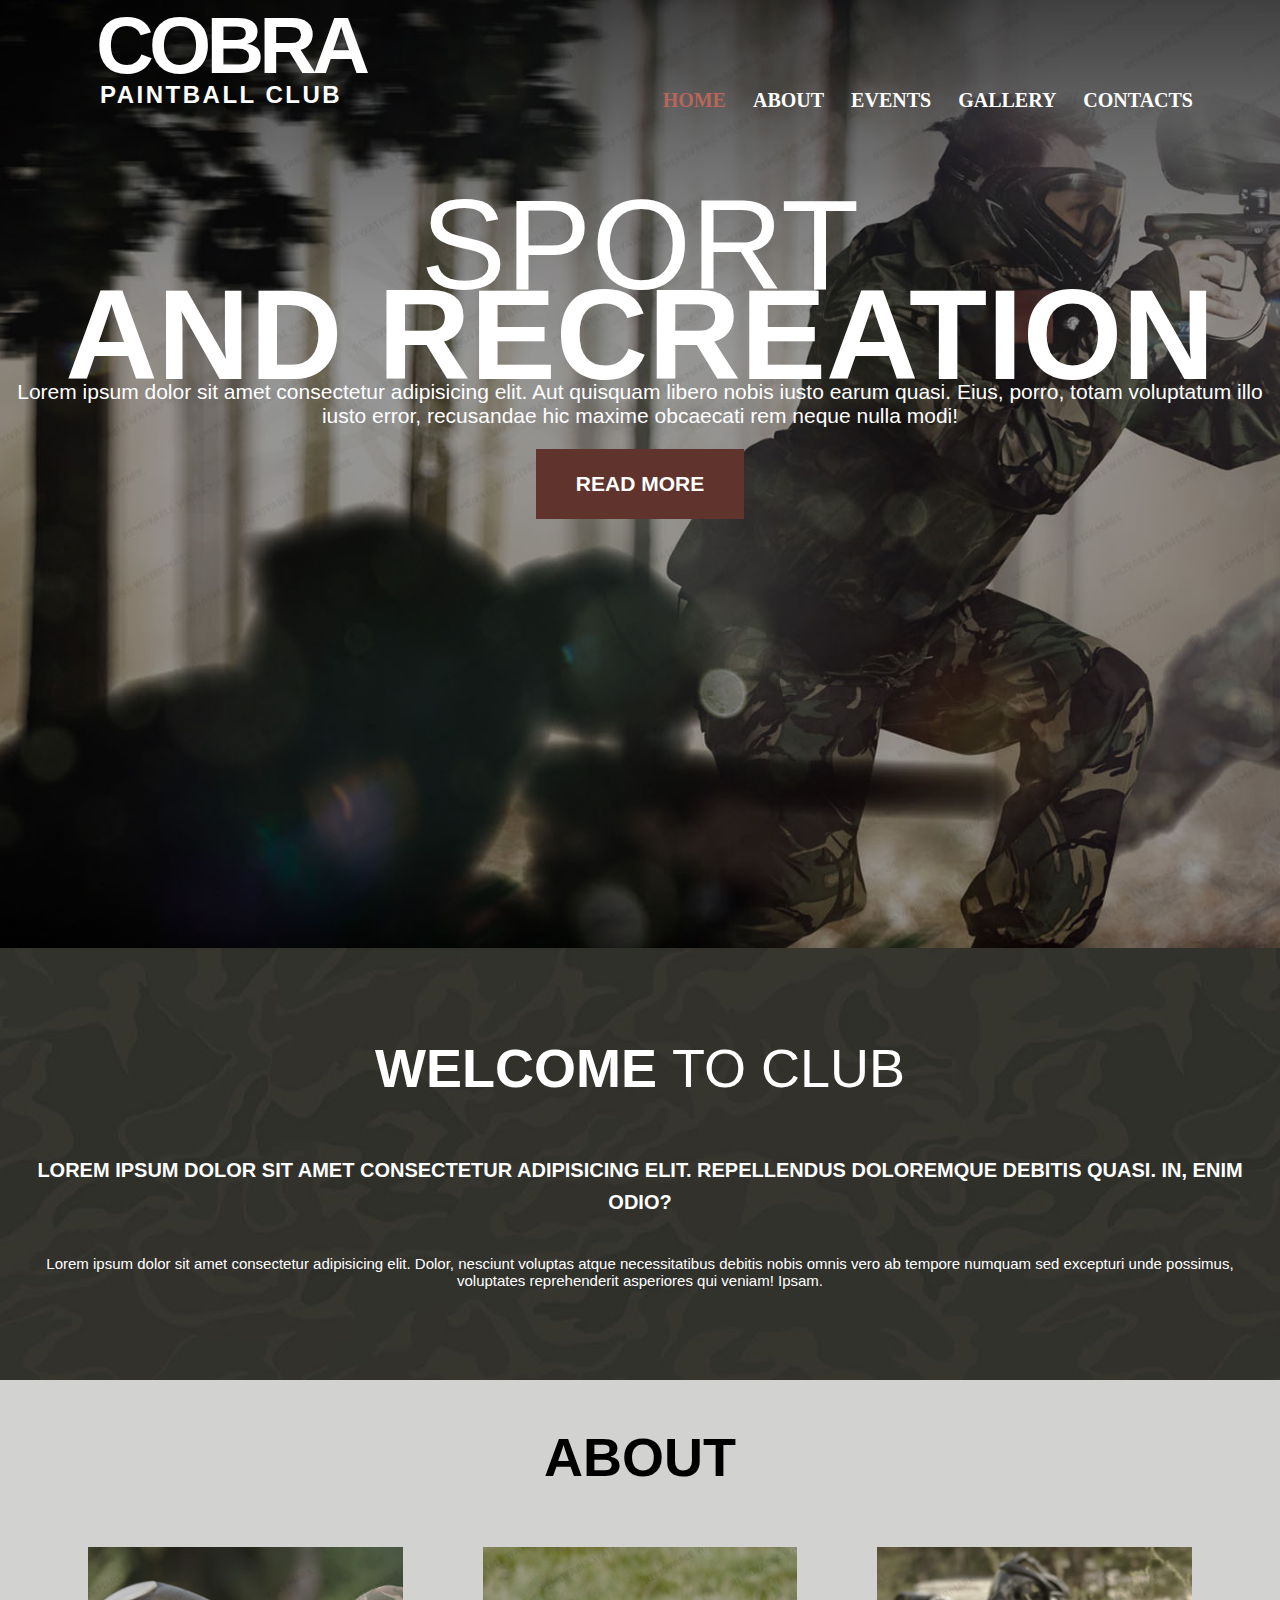
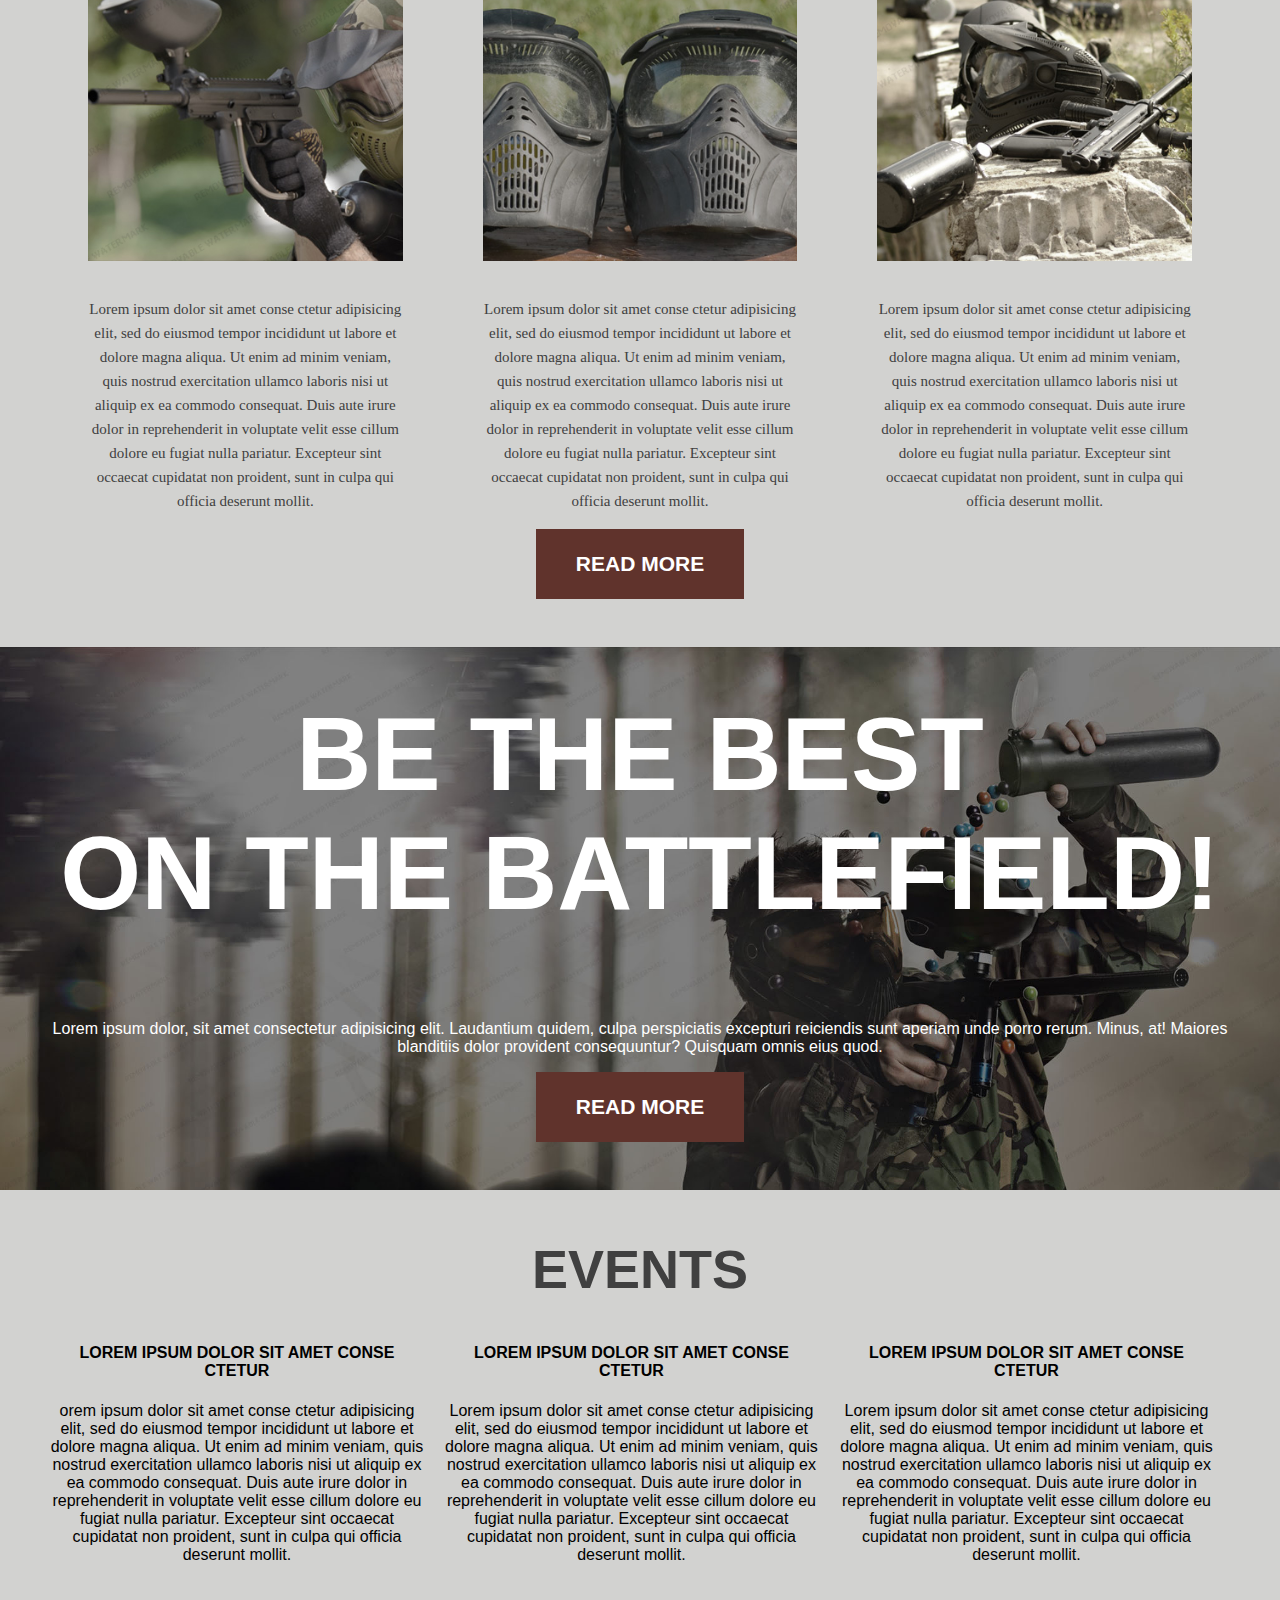
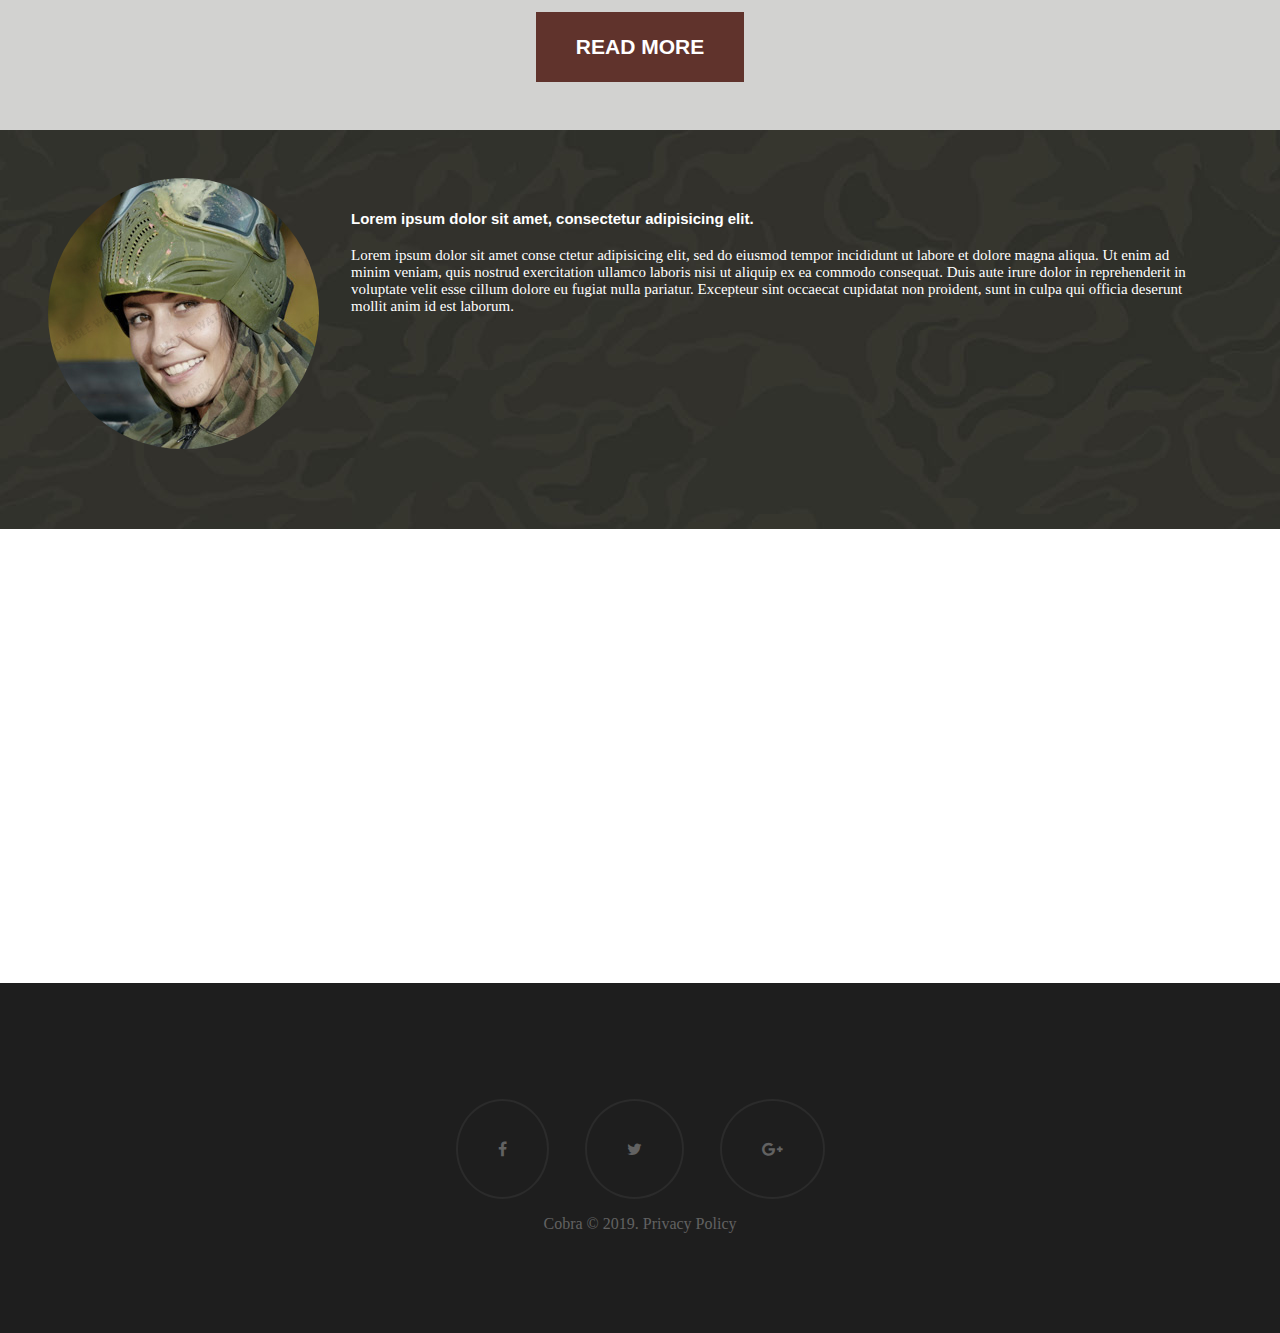
==== index.html @ 97e64a6a "hamburger menu]" ====
<!DOCTYPE html>
<html lang="en">

<head>
    <meta charset="UTF-8">
    <meta name="viewport" content="width=device-width, initial-scale=1.0">
    <meta http-equiv="X-UA-Compatible" content="ie=edge">
    <link rel="stylesheet" href="main.css">
    <link rel="stylesheet" href="https://cdnjs.cloudflare.com/ajax/libs/font-awesome/4.7.0/css/font-awesome.min.css">
    <title>Paintball</title>
</head>

<body onresize="resized()">
    <!-- Navbar -->
    <div class="home-header" id="header"> 
        <div class="logo">
            <h1><a href="index.html">Cobra <br> <span class="logo-text">Paintball club</span></a></h1>
        </div>
        <div class="nav">
                <a href="javascript:void(0);" class="icon" onclick="myFunction()">
                        <i class="fa fa-bars"></i>
                    </a>
            <nav id="nav" class="notshowed">
                <ul>
                    <li><a href="#" class="active">home</a></li>
                    <li><a href="about.html">about</a></li>
                    <li><a href="events.html">events</a></li>
                    <li><a href="gallery.html">gallery</a></li>
                    <li><a href="contacts.html">contacts</a></li>
                    <li>
                            
                    </li>
                </ul>
                
            </nav>
            
        </div>

        <!-- Slider -->
        <section class="slider">
            <h2>Sport <br><span>and recreation</span> </h2>
            <p>Lorem ipsum dolor sit amet consectetur adipisicing elit. Aut quisquam libero nobis iusto earum
                quasi. Eius, porro, totam voluptatum illo iusto error, recusandae hic maxime obcaecati rem
                neque
                nulla modi!</p>
            <button><a href="#">Read More</a></button>
        </section>
    </div>



    <!-- Welcome section -->
    <section class="welcome-section">
        <h2>Welcome <span>to Club</span> </h2>
        <h3>Lorem ipsum dolor sit amet consectetur adipisicing elit. Repellendus doloremque debitis quasi. In, enim
            odio?</h3>
        <p>Lorem ipsum dolor sit amet consectetur adipisicing elit. Dolor, nesciunt voluptas atque necessitatibus
            debitis nobis omnis vero ab tempore numquam sed excepturi unde possimus, voluptates reprehenderit
            asperiores qui veniam! Ipsam.</p>
    </section>

    <!-- About section -->
    <section class="about-section">
        <h2>About</h2>
        <div class="about-container">
            <figure class="first-fig">
                <img src="./images/page1_img1.jpg" alt="">
                <figcaption>Lorem ipsum dolor sit amet conse ctetur adipisicing elit, sed do eiusmod tempor incididunt
                    ut labore et dolore magna aliqua. Ut enim ad minim veniam, quis nostrud exercitation ullamco
                    laboris nisi ut aliquip ex ea commodo consequat. Duis aute irure dolor in reprehenderit in
                    voluptate velit esse cillum dolore eu fugiat nulla pariatur. Excepteur sint occaecat cupidatat non
                    proident, sunt in culpa qui officia deserunt mollit.</figcaption>
            </figure>
            <figure class="second-fig">
                <img src="./images/page1_img2.jpg" alt="">
                <figcaption>Lorem ipsum dolor sit amet conse ctetur adipisicing elit, sed do eiusmod tempor incididunt
                    ut labore et dolore magna aliqua. Ut enim ad minim veniam, quis nostrud exercitation ullamco
                    laboris nisi ut aliquip ex ea commodo consequat. Duis aute irure dolor in reprehenderit in
                    voluptate velit esse cillum dolore eu fugiat nulla pariatur. Excepteur sint occaecat cupidatat non
                    proident, sunt in culpa qui officia deserunt mollit.</figcaption>
            </figure>
            <figure class="third-fig">
                <img src="./images/page1_img3.jpg" alt="">
                <figcaption>Lorem ipsum dolor sit amet conse ctetur adipisicing elit, sed do eiusmod tempor incididunt
                    ut labore et dolore magna aliqua. Ut enim ad minim veniam, quis nostrud exercitation ullamco
                    laboris nisi ut aliquip ex ea commodo consequat. Duis aute irure dolor in reprehenderit in
                    voluptate velit esse cillum dolore eu fugiat nulla pariatur. Excepteur sint occaecat cupidatat non
                    proident, sunt in culpa qui officia deserunt mollit.</figcaption>
            </figure>
        </div>
        <button><a href="#">Read More</a></button>
    </section>

    <!-- Be The Best Section -->
    <section class="be-the-best-section">
        <h2>Be the best<br>on the battlefield!</h2>
        <p>Lorem ipsum dolor, sit amet consectetur adipisicing elit. Laudantium quidem, culpa perspiciatis excepturi
            reiciendis sunt aperiam unde porro rerum. Minus, at! Maiores blanditiis dolor provident consequuntur?
            Quisquam omnis eius quod.</p>
        <button><a href="#">Read More</a></button>
    </section>

    <!-- Events Section -->
    <section class="events-section">
        <h2>events</h2>
        <div class="events-div">
            <article>
                <h4>LOREM IPSUM DOLOR SIT AMET CONSE CTETUR</h4>
                <p>orem ipsum dolor sit amet conse ctetur adipisicing elit, sed do eiusmod tempor incididunt ut labore
                    et dolore magna aliqua. Ut enim ad minim veniam, quis nostrud exercitation ullamco laboris nisi ut
                    aliquip ex ea commodo consequat. Duis aute irure dolor in reprehenderit in voluptate velit esse
                    cillum dolore eu fugiat nulla pariatur. Excepteur sint occaecat cupidatat non proident, sunt in
                    culpa qui officia deserunt mollit.</p>
            </article>
            <article>
                <h4>LOREM IPSUM DOLOR SIT AMET CONSE CTETUR</h4>
                <p>Lorem ipsum dolor sit amet conse ctetur adipisicing elit, sed do eiusmod tempor incididunt ut labore
                    et dolore magna aliqua. Ut enim ad minim veniam, quis nostrud exercitation ullamco laboris nisi ut
                    aliquip ex ea commodo consequat. Duis aute irure dolor in reprehenderit in voluptate velit esse
                    cillum dolore eu fugiat nulla pariatur. Excepteur sint occaecat cupidatat non proident, sunt in
                    culpa qui officia deserunt mollit.</p>
            </article>
            <article>
                <h4>LOREM IPSUM DOLOR SIT AMET CONSE CTETUR</h4>
                <p>Lorem ipsum dolor sit amet conse ctetur adipisicing elit, sed do eiusmod tempor incididunt ut labore
                    et dolore magna aliqua. Ut enim ad minim veniam, quis nostrud exercitation ullamco laboris nisi ut
                    aliquip ex ea commodo consequat. Duis aute irure dolor in reprehenderit in voluptate velit esse
                    cillum dolore eu fugiat nulla pariatur. Excepteur sint occaecat cupidatat non proident, sunt in
                    culpa qui officia deserunt mollit.</p>
            </article>
        </div>
        <button><a href="#">Read More</a></button>
    </section>

    <!-- Quote Sectuon -->
    <section class="quote-section">
        <figure>
            <img src="./images/page1_img5.jpg" width="50%">
            <div>
                <h4>Lorem ipsum dolor sit amet, consectetur adipisicing elit.</h4>
                <figcaption>Lorem ipsum dolor sit amet conse ctetur adipisicing elit, sed do eiusmod tempor incididunt
                    ut labore et dolore magna aliqua. Ut enim ad minim veniam, quis nostrud exercitation ullamco
                    laboris nisi ut aliquip ex ea commodo consequat. Duis aute irure dolor in reprehenderit in
                    voluptate velit esse cillum dolore eu fugiat nulla pariatur. Excepteur sint occaecat cupidatat non
                    proident, sunt in culpa qui officia deserunt mollit anim id est laborum.</figcaption>
            </div>
        </figure>
    </section>

    <!-- Map -->
    <map name="map">
        <iframe src="https://www.google.com/maps/embed?pb=!1m18!1m12!1m3!1d5872.689749251043!2d23.085672925051277!3d42.61164131668302!2m3!1f0!2f0!3f0!3m2!1i1024!2i768!4f13.1!3m3!1m2!1s0x40aa9e02144b614b%3A0x16018f1f93bf579a!2z0LHRg9C7LiDigJ7QrtGA0LjQuSDQk9Cw0LPQsNGA0LjQveKAnCAxLCAyMzA0INCY0LfRgtC-0LosINCf0LXRgNC90LjQug!5e0!3m2!1sbg!2sbg!4v1548667763422"
            width="100%" height="450" frameborder="0" style="border:0" allowfullscreen></iframe>
    </map>

    <!-- Footer -->
    <footer>
        <div class="socials_wrapper">
            <a class="fa fa-facebook" href="#"></a>
            <a class="fa fa-twitter" href="#"></a>
            <a class="fa fa-google-plus" href="#"></a>
        </div>
        Cobra © 2019. Privacy Policy
    </footer>

    
        <script src="./js/hamburgerMenu.js">
            
        </script>
</body>

</html>
---- main.css ----
body{
    margin: 0;
    padding: 0;
}
h1,h2,h3,h4,h5,h6, p{
    font-family: 'Lato', sans-serif;
    margin-top: 0;
}

.active{
  color: #b76659
}

h3{
  margin-top: 0;
}

div img {
    object-fit: cover;
    width: 100%;
}
  .home-header{
    background-image: url(./images/slide.jpg);
    display: grid;
    grid-template-columns: 1fr 1fr 1fr;
    grid-template-rows: 200px auto;
      width: 100%;
      min-height: 100vh;
      background-size: cover;
      padding-bottom: 3rem;
  }

  .slider{
    grid-column-start: 1;
    grid-column-end: 4;
    align-self: start ;
    text-align: center;
    color: white;
  }

  .slider h2{
    margin: 0;
    padding: 0;
    font-size:8rem;
    text-transform: uppercase;
    font-weight: 300;
    line-height: 90px;
  }
  .slider h2 span{
    font-weight: 900;
  }

  .slider p{
    font-size:21px;
    font-weight:100;
  }

  .nav{
    grid-column-start: 2;
    grid-column-end: 4;
    justify-self: end;
    padding-right: 4rem;
    align-self: center;
  }

  .logo h1{
    padding-left: 6rem;
    letter-spacing: -0.06em;
    font-size:5rem;   
  }

  h1 a{
    text-transform: uppercase;
    color: white;
    text-decoration: none;     
  }
  .logo-text{
      padding-left: 4px;
    vertical-align: top;
    letter-spacing: 0;
    font-size: 24px;
    letter-spacing: 2.5px;
    line-height: 5px;
}
  nav ul li{
      display: inline;
      margin-left: 23px;
  }
  nav ul li a {
      text-decoration: none;
      color: white;
      font-size: 20px;
      text-transform: uppercase;
      font-weight: 700;
  }

button {
    display: inline-block;
    padding: 0 40px;
    font-size: 21px;
    line-height: 70px;
    color: #ffffff;
    font-weight: 700;
    text-transform: uppercase;
    background-color: #60332c;
    transition: background-color 0.4s ease;
    border: none;
}
button a{
  text-decoration: none;
  color: white;
}
button:hover{
background-color: #36362E;
}

.welcome-section{
  background-image: url(./images/item_bg.jpg);
  color: white;
  padding-left: 1rem;
  padding-right: 1rem;
}

.welcome-section h2{
  margin-top: 0;
  padding-top: 91px;
  padding-bottom: 12px;
  font-size: 54px;
  line-height: 58px;
  font-weight: 900;
  text-transform: uppercase;
  text-align: center;
}

.welcome-section h3{
  padding-bottom: 17px;
  font-size: 20px;
  line-height: 32px;
  font-weight: 700;
  text-transform: uppercase;
  text-align: center;
}

.welcome-section span{
  font-weight: 100;
}

.welcome-section p{
  font-size: 15px;
  text-align: center;
  padding-bottom: 91px;
  margin-bottom: 0;
}


/* About Section */
.about-section{
  background: #D2D2D0;
  text-align: center;
  padding: 3rem;
}

.about-container figcaption{
  font-size:15px;
  line-height: 24px;
  color:  #404040;
}

.about-section h2{
    font-size: 54px;
    line-height: 58px;
    font-weight: 900;
    text-transform: uppercase;
    text-align: center;
}

.about-container{
  display: flex;  
}

/* Be the best section */
.be-the-best-section{
  background-image: url(./images/page1_img4.jpg);
  background-size: cover;
  color: white;
  padding:3rem;
  text-align: center;
}
.be-the-best-section h2{
  margin-top:0;
  font-size:104px;
  text-transform: uppercase;  
}

/* Events section */
.events-section{
  background: #D2D2D0;
  text-align: center;
  padding: 3rem;
}
.events-section h2{
  font-size: 54px;
  text-transform: uppercase;
  color:#404040;
  font-weight:900;
}
.events-div{
  display: flex;
}
.events-div article{
  padding-right: 1rem;
  padding-bottom: 2rem;
}
.events-div h3{
  color: #60332c;
  text-transform: uppercase;
  font-size:20px;
}

/* Quote Section */
.quote-section{
  background-image: url(./images/item_bg.jpg);
  padding: 3rem;
  color: white;
  font-size: 15px;
}
.quote-section figure{
  display: flex;
  margin: 0;
}
.quote-section figure img{
  border-radius: 50%;
}
.quote-section h3{
  padding-bottom: 17px;
    font-size: 20px;
    line-height: 32px;
    font-weight: 700;
    text-transform: uppercase;
}
.quote-section div{
  padding: 2rem;
}

/* Footer */
footer{
  text-align: center;
  padding: 100px;
  background: #1E1E1E;
  color: #626262;
}
.fa {
  padding: 40px;
  margin: 1rem;
  text-align: center;
  text-decoration: none;
  border: 2px solid #2b2b2b;
  border-radius: 50%;
  color: #626262;
  transition: border-color;
  font-size: 100px;
}

/* About Page */

h2{
  font-size: 54px;
  font-weight: 900;
  text-transform: uppercase;  
}
h2 span{
  font-weight: 100;
}
a{
  color: #60332c;
  text-decoration: none;
}

header{
  background-image: url(./images/slide.jpg);
  display: grid;
  grid-template-columns: 1fr 1fr 1fr;
  grid-template-rows: 200px auto;
    width: 100%;
    height: 180px;
    background-size: cover;
}

.who-we-are{
  background-image: url(./images/item_bg.jpg);
  color: white;
  padding: 3rem;
  text-align: center;
}

.two-cols{
  display: flex;
  text-align: justify;
}
.two-cols article{
  flex: 1;
  padding: 1rem;
  
}

.what-we-do{
  background-color: #d2d2d0;
  color: #404040;
  padding: 3rem;
}

.what-we-do h2{
  text-align: center;
}

.what-we-do-grid{
  display: grid;
  grid-template-columns: 1fr 1fr 1fr;
}

.what-we-do-grid article{
  padding: 1rem;
}

.our-players{
  background-image: url(./images/item_bg.jpg);
  color: white;
  text-align: center;
  padding: 3rem;
}

.our-players h2, .our-players a{
  color: white; 
}

figure img{
  margin-bottom: 2rem;
}

.players-grid{
  display: grid;
  grid-template-columns: 1fr 1fr 1fr;
}

.stats{
  background-color: #d2d2d0;
  color: #626262;
  text-align: center;
  padding: 3rem;
}

.stats-grid{
  display: grid;
  grid-template-columns: 1fr 1fr 1fr;
  text-align: justify;
}

.stats-grid article{
  padding: 2rem;
  padding-right: 4rem;
}

/* Events */
.last-news{
  background-image: url(./images/page3_img3.jpg);
  text-align: center;
  padding: 3rem;
  color: white;
}
.last-news-grid{
  display: grid;
  grid-template-columns: 1fr 1fr;
}

.news-and-events{
  background-color: #d2d2d0;
  text-align: center;
  padding: 3rem;
}
.news-and-events h2{
  color: #626262;
}

.news-grid{
  display: grid;
  grid-template-columns: 1fr 1fr 1fr;
  text-align: justify;
}
.news-grid article, .news-grid div{
  padding-right: 2rem;
}
.latest-videos {
  text-align: center;
  color: white;
  background-image: url(./images/page3_img4.jpg);
  padding: 3rem;
}

.latest-videos div{
  display: flex;
}
.latest-videos div iframe{
  padding-right: 2rem;
}

.info{
  background-color: #d2d2d0;
  color: #626262;
  padding: 3rem;
  text-align: center;
}

.info-flex{
  display: flex;
  text-align: justify;
}
.info-flex img{
  padding: 1rem;
}
.info-flex div{
  padding: 1rem;
}

.latest-videos div{
  display: flex;
}

/* Galery */
.gallery{
  background-image: url(./images/item_bg.jpg);
  padding: 3rem;
  display: grid;
  grid-template-columns: 1fr 1fr 1fr;
  grid-row-gap: 50px;
}

/* Contacts */
.contacts{
  background-color: #d2d2d0;
  color: #626262;
  display: grid;
  grid-template-columns: 1fr 2fr;
  grid-column-gap: 50px;
  padding: 3rem;
  text-align: center;
}
form input{
  font-family: 'Lato', sans-serif;
  width: 60%;
  display: block;
  font-size: 15px;
  line-height: 18px;  
  padding: 9px 14px;
  border: 1px solid #e9ebe5;
  height: 41px;
  box-sizing: border-box;
  font-weight: 300;
  background: #dddddc;
}
form textarea{
  display: block;
  font-family: 'Lato', sans-serif;
    font-size: 15px;
    line-height: 18px;
    padding: 11px 16px;
    border: 1px solid #e9ebe5;
    width: 90%;
    resize: none;
    outline: none;
    height: 119px;
    font-weight: 300;
    background: #dddddc;
    margin: 0;
}

.contacts div{
  text-align: initial;
}
.contacts h2{
  text-align: center;
}

.contacts a{
  font-size: 24px;
}

@media only screen and (max-width: 1100px) {
  .gallery{
    grid-template-columns: 1fr 1fr;
  }
  .slider h2, .be-the-best-section h2{
    font-size:6rem;
  }
  .logo h1{
    padding-left: 0;
    letter-spacing: -0.06em;
    font-size:4rem;   
  }
  .stats-grid {
    grid-template-columns: 1fr; 
  }

}

@media only screen and (max-width: 860px) {
  .two-cols  {
    flex-direction: column; 
  }
  .events-div  {
    flex-direction: column; 
  }
  .info-flex {
    flex-direction: column; 
  }
  .events-div{
    flex-direction: column; 
  }
  .about-container{
    flex-direction: column; 
  }
  .slider h2, .be-the-best-section h2{
    font-size:5rem;
  }

  .latest-videos div{
    flex-direction: column; 
  }

  .latest-videos div iframe{
    padding-bottom: 2rem;
  }

  .what-we-do-grid , .players-grid  , .last-news-grid , .news-grid , .contacts{
    grid-template-columns: 1fr; 
  }

  .quote-section figure{
    flex-direction: column; 
  }
  nav ul li{
    display: block;
  }
  .nav{
    grid-column-start: 2;
    grid-column-end: 3;
    padding-right: 2rem;
  }
  .logo{
    grid-column-start: 1;
    grid-column-end: 3;
  }

  header{
    height: 400px;
  }

  .home-header{
    grid-template-rows: 250px auto;
  }
}

@media only screen and (max-width: 700px) {
  .gallery{
    grid-template-columns: 1fr; 
  }
  .gallery img{
    width: 100%;
  }
  .slider h2 , .be-the-best-section h2 , .info h2 {
    font-size:3rem;
  }
}

@media only screen and (max-width: 460px) {
  .slider h2, .be-the-best-section h2 , .info h2{
    font-size:2rem; 
  }
}
@media only screen and (max-width: 360px) {
  .slider h2, .be-the-best-section h2 {
    font-size:1rem;
  }
}


/* HAMBURGER MENU */

.icon {
  display: none;
}

@media only screen and (max-width: 860px) {
  .icon {
    display: block;
    float: right;
  }

  .nav{
    grid-column-start: 3;
    grid-column-end: 4;
  }

  nav{
    display: none;
  }
}
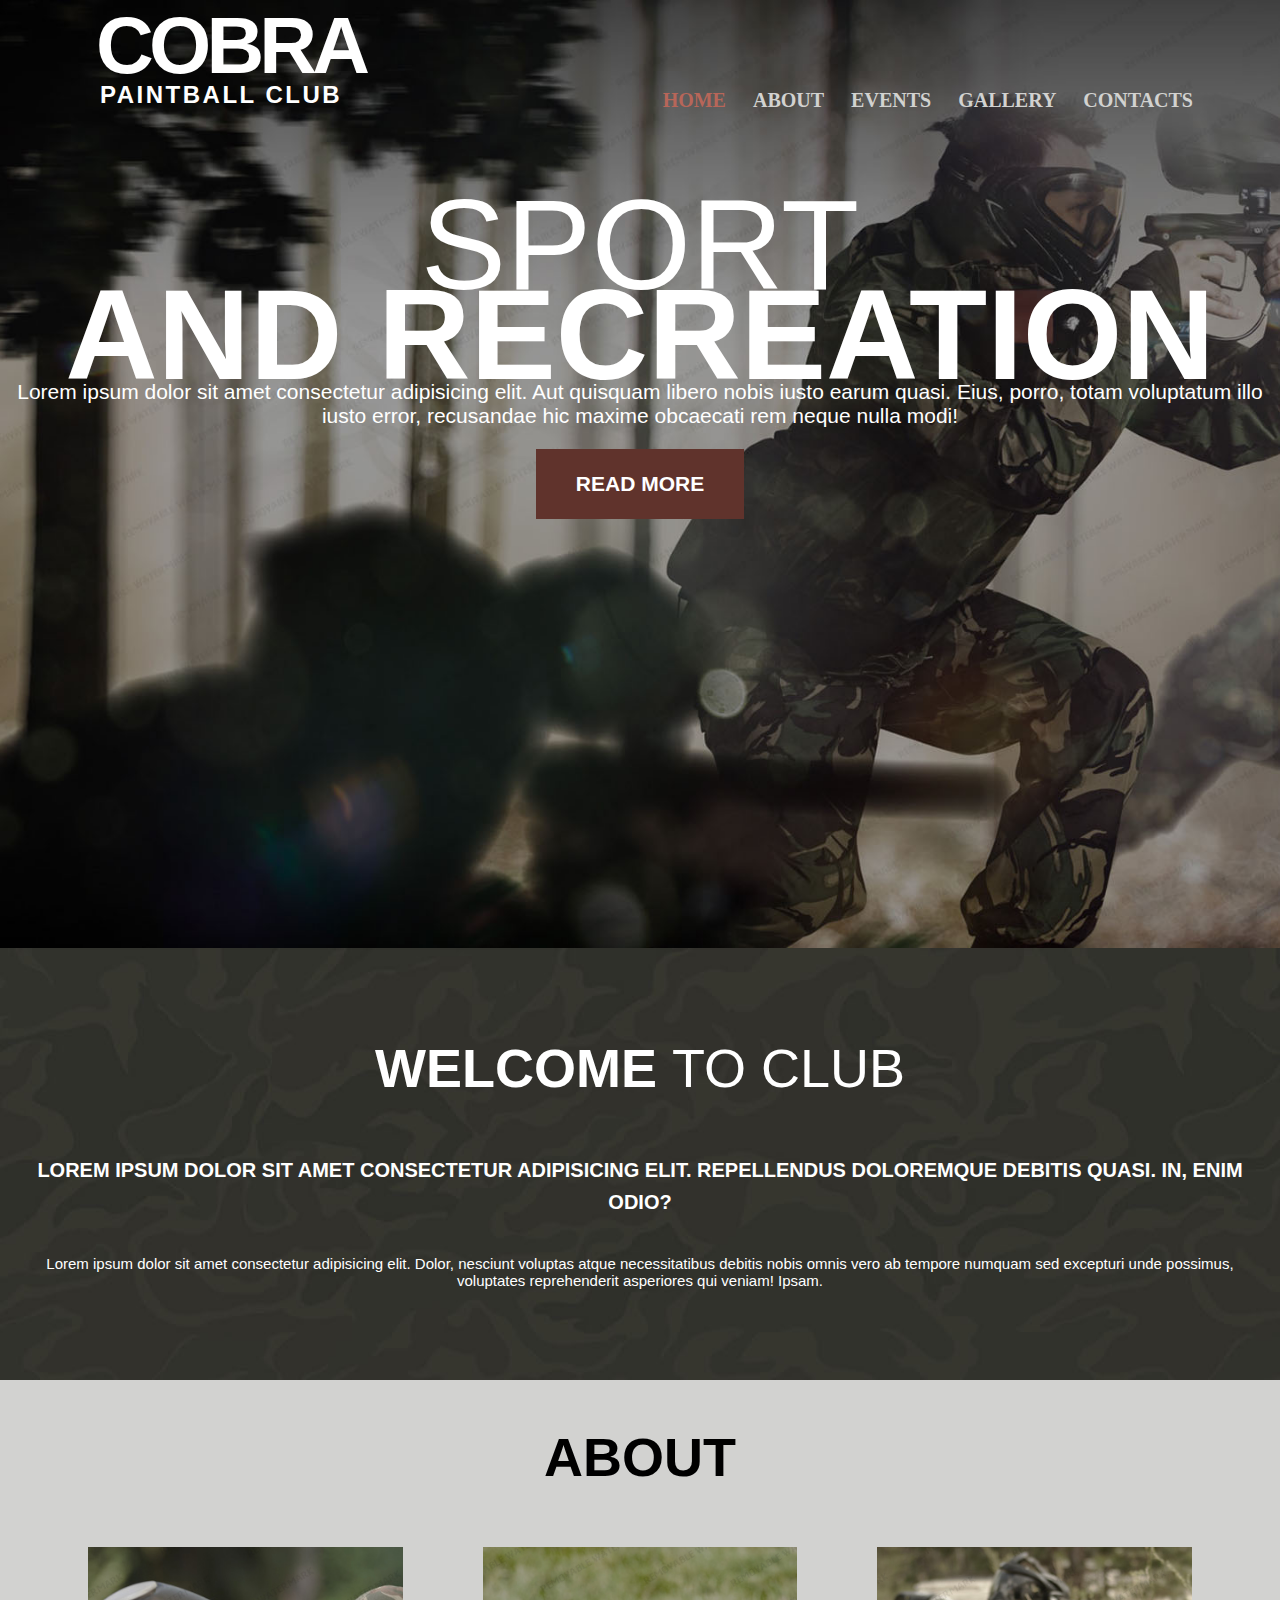
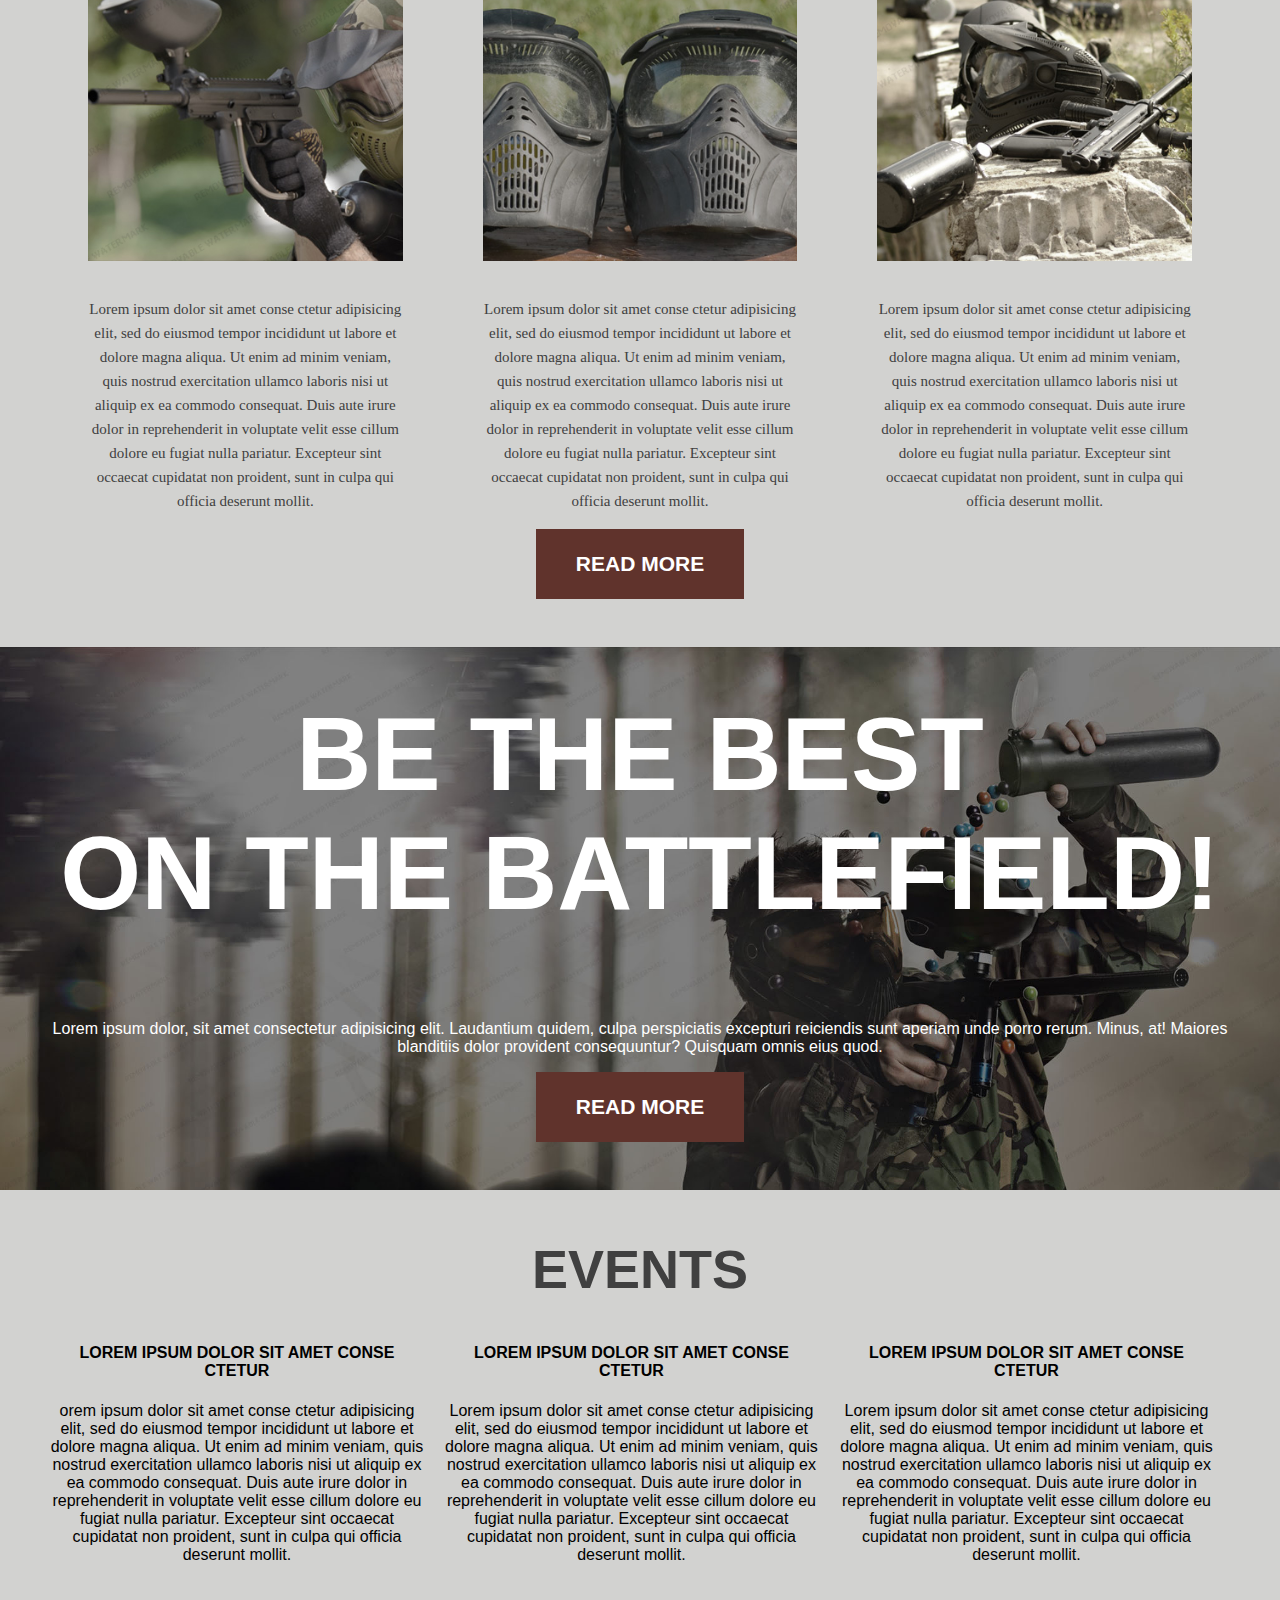
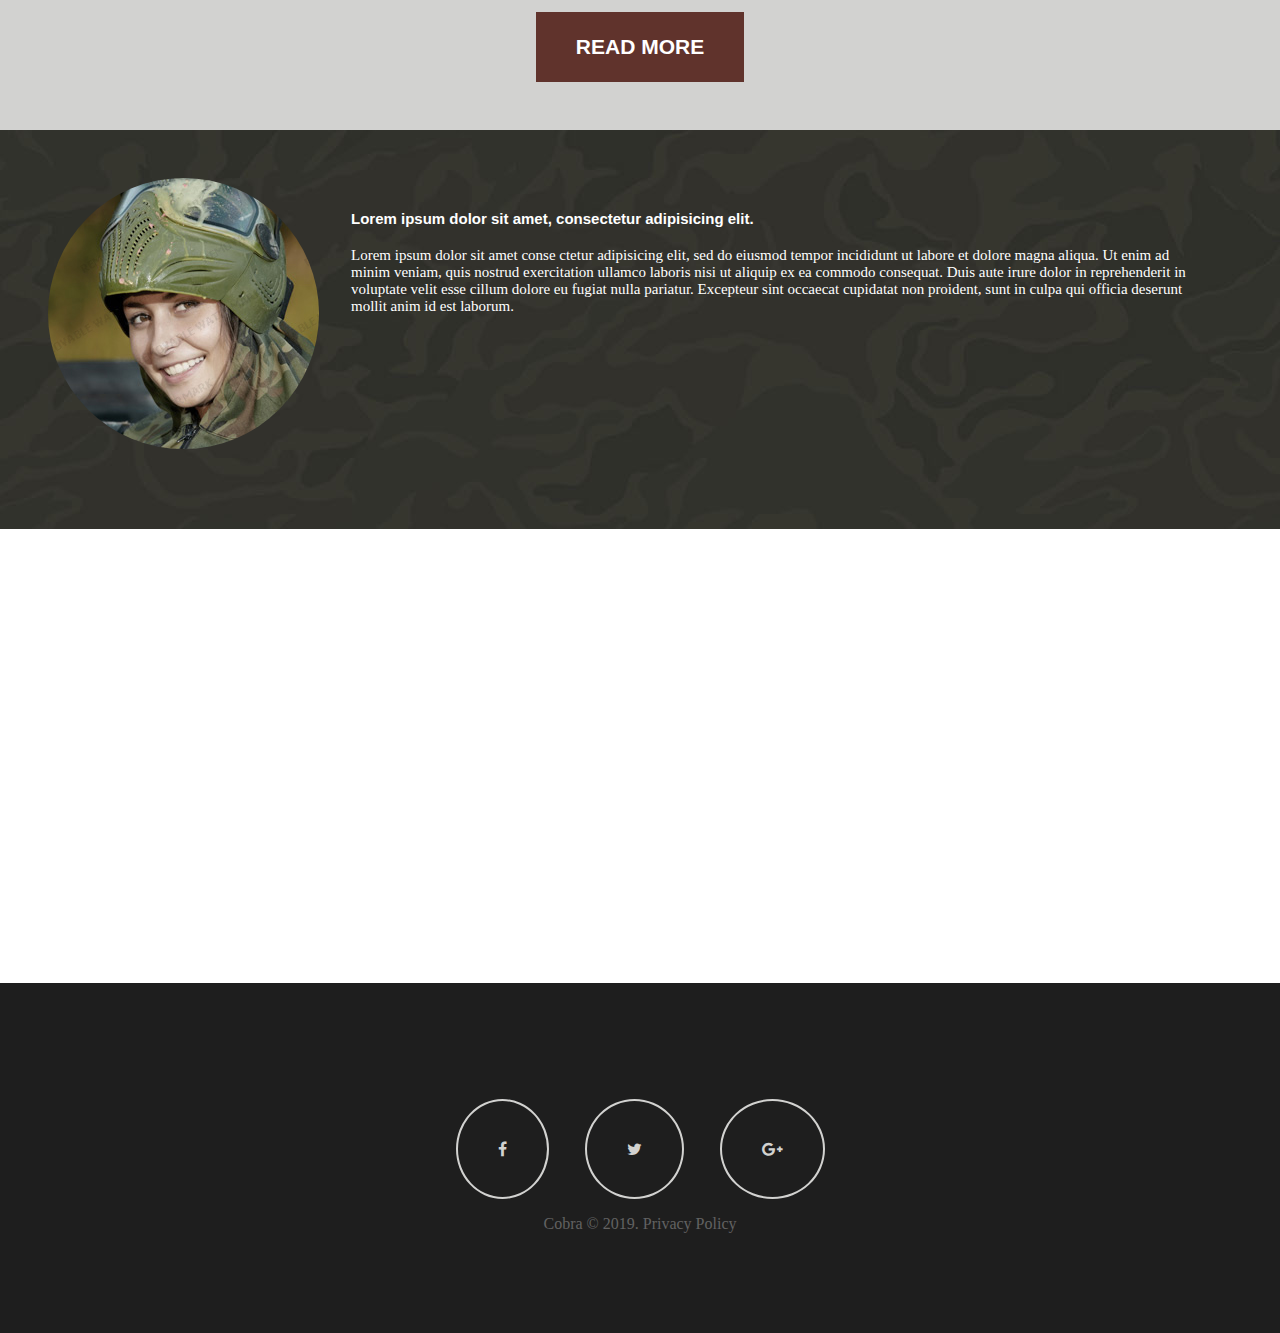
==== commit 0f112286: "hamburger menu]" ====
--- a/index.html
+++ b/index.html
@@ -3,6 +3,7 @@
 
 <head>
     <meta charset="UTF-8">
+    <meta name="Description" content="Painball Pernik">
     <meta name="viewport" content="width=device-width, initial-scale=1.0">
     <meta http-equiv="X-UA-Compatible" content="ie=edge">
     <link rel="stylesheet" href="main.css">
--- a/main.css
+++ b/main.css
@@ -88,7 +88,7 @@
   }
   nav ul li a {
       text-decoration: none;
-      color: white;
+      color: #d2d2d0;
       font-size: 20px;
       text-transform: uppercase;
       font-weight: 700;
@@ -112,6 +112,14 @@
 }
 button:hover{
 background-color: #36362E;
+}
+
+nav ul li a:hover{
+  color: white;
+}
+
+.logo a:hover{
+  color: #D2D2D0;
 }
 
 .welcome-section{
@@ -589,6 +597,11 @@
   display: none;
 }
 
+.fa{
+  color: #d2d2d0;
+  border-color: #d2d2d0;
+}
+
 @media only screen and (max-width: 860px) {
   .icon {
     display: block;
@@ -598,6 +611,7 @@
   .nav{
     grid-column-start: 3;
     grid-column-end: 4;
+    align-self: start;
   }
 
   nav{
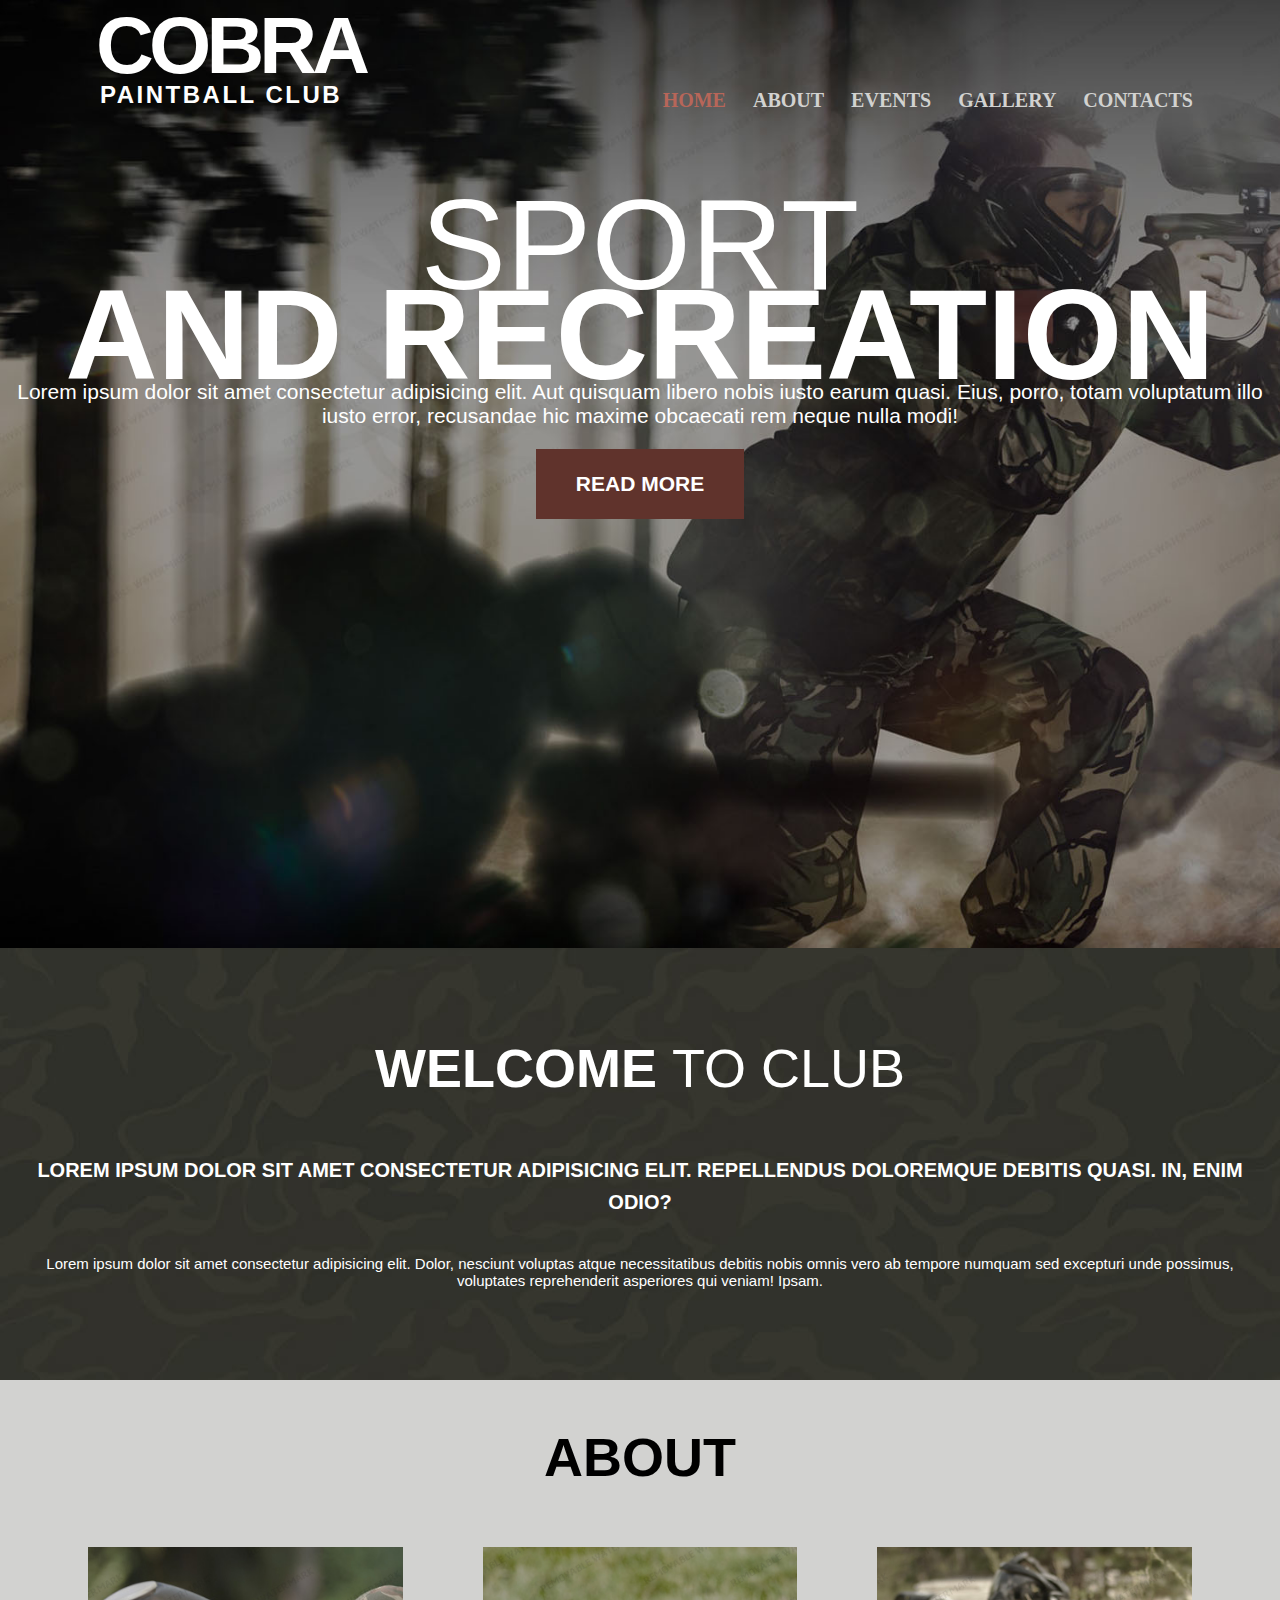
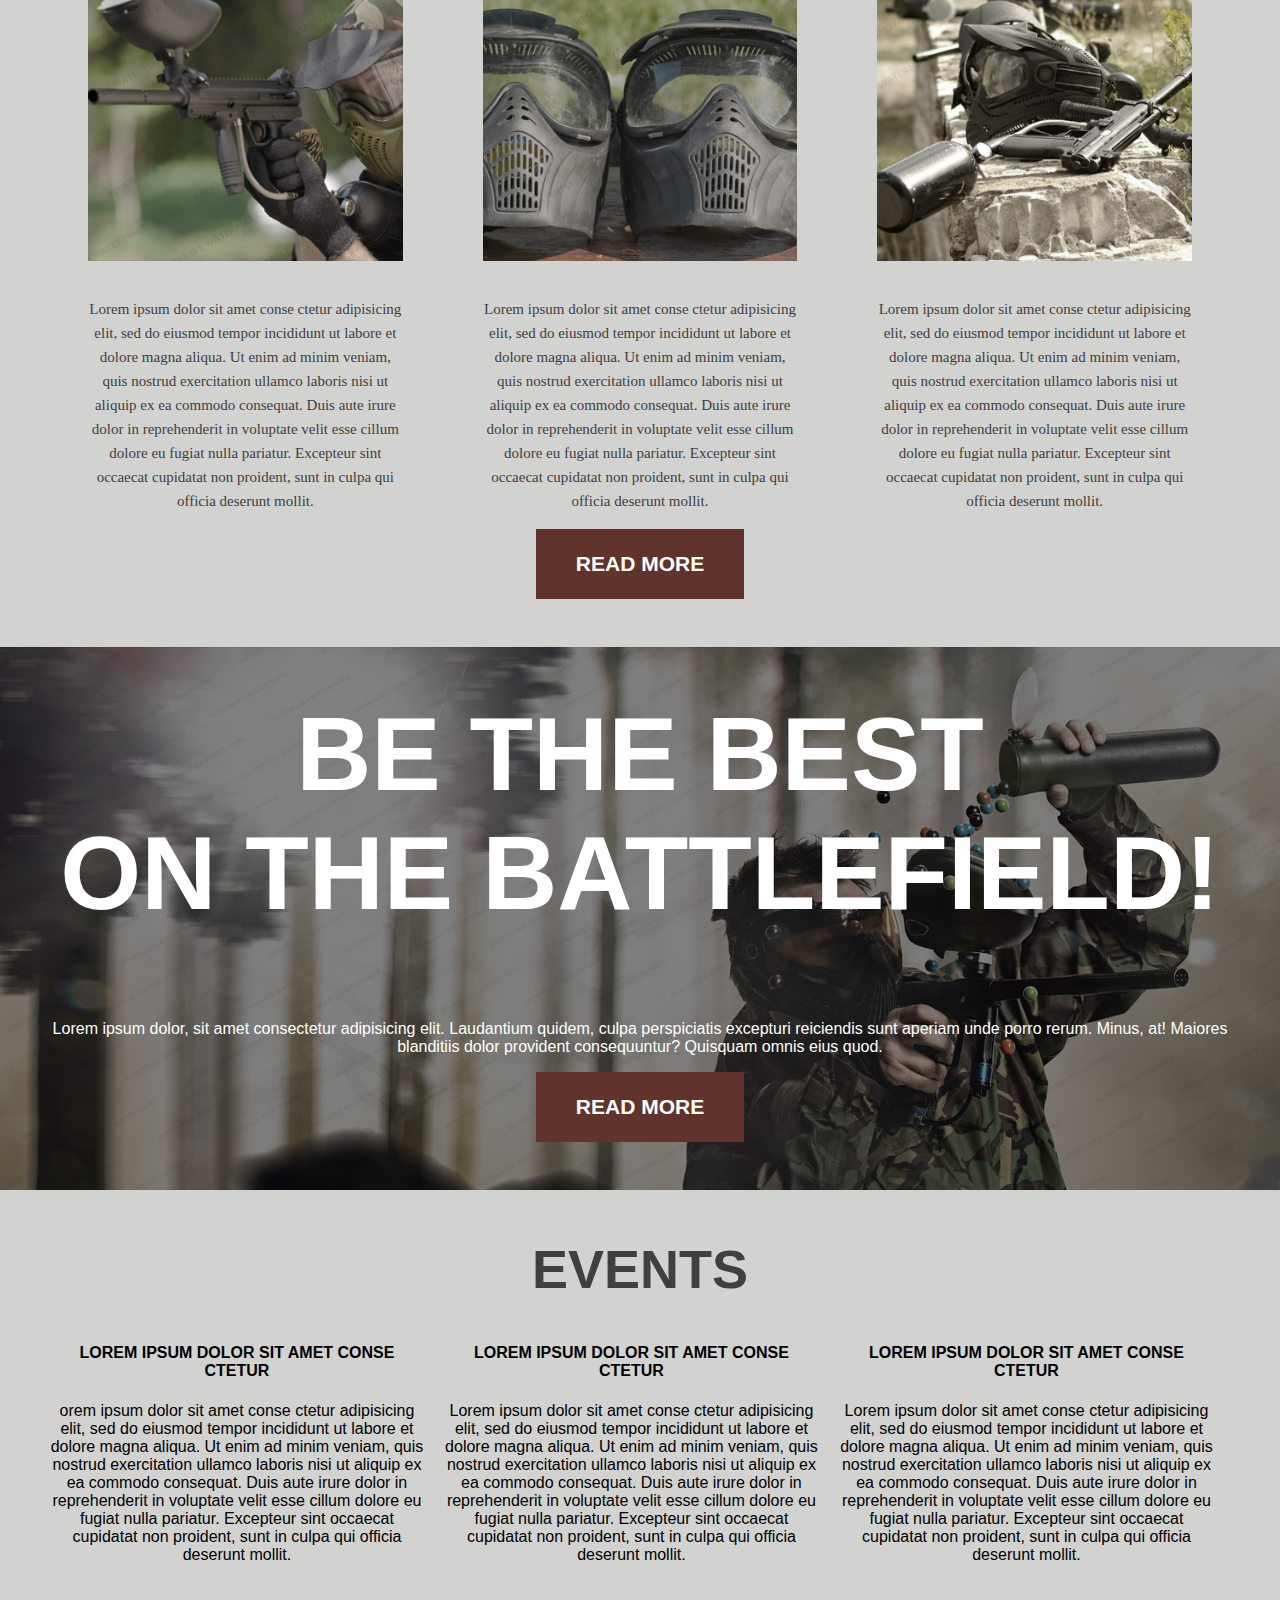
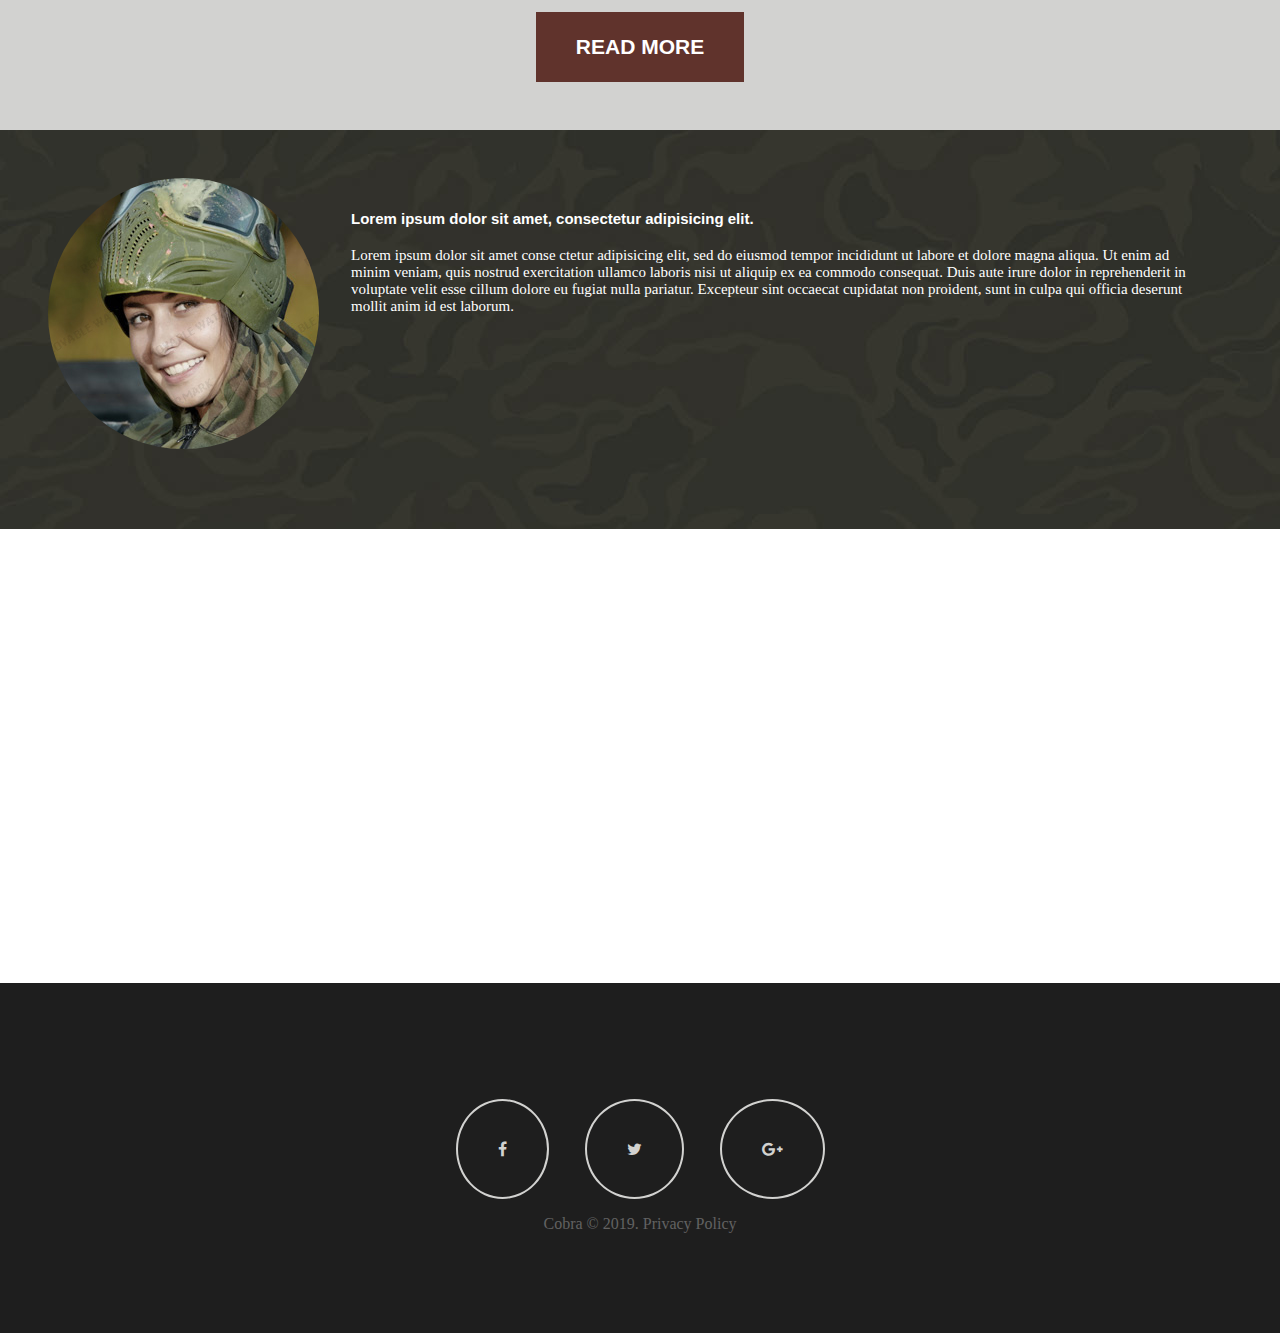
==== commit 4fea28f9: "hamburger menu]" ====
--- a/index.html
+++ b/index.html
@@ -65,7 +65,7 @@
         <h2>About</h2>
         <div class="about-container">
             <figure class="first-fig">
-                <img src="./images/page1_img1.jpg" alt="">
+                <img src="./images/page1_img1.JPEG" alt="">
                 <figcaption>Lorem ipsum dolor sit amet conse ctetur adipisicing elit, sed do eiusmod tempor incididunt
                     ut labore et dolore magna aliqua. Ut enim ad minim veniam, quis nostrud exercitation ullamco
                     laboris nisi ut aliquip ex ea commodo consequat. Duis aute irure dolor in reprehenderit in
--- a/main.css
+++ b/main.css
@@ -123,7 +123,7 @@
 }
 
 .welcome-section{
-  background-image: url(./images/item_bg.jpg);
+  background-image: url(./images/item_bg.JPEG);
   color: white;
   padding-left: 1rem;
   padding-right: 1rem;
@@ -227,7 +227,7 @@
 
 /* Quote Section */
 .quote-section{
-  background-image: url(./images/item_bg.jpg);
+  background-image: url(./images/item_bg.JPEG);
   padding: 3rem;
   color: white;
   font-size: 15px;
@@ -295,7 +295,7 @@
 }
 
 .who-we-are{
-  background-image: url(./images/item_bg.jpg);
+  background-image: url(./images/item_bg.JPEG);
   color: white;
   padding: 3rem;
   text-align: center;
@@ -331,7 +331,7 @@
 }
 
 .our-players{
-  background-image: url(./images/item_bg.jpg);
+  background-image: url(./images/item_bg.JPEG);
   color: white;
   text-align: center;
   padding: 3rem;
@@ -435,7 +435,7 @@
 
 /* Galery */
 .gallery{
-  background-image: url(./images/item_bg.jpg);
+  background-image: url(./images/item_bg.JPEG);
   padding: 3rem;
   display: grid;
   grid-template-columns: 1fr 1fr 1fr;
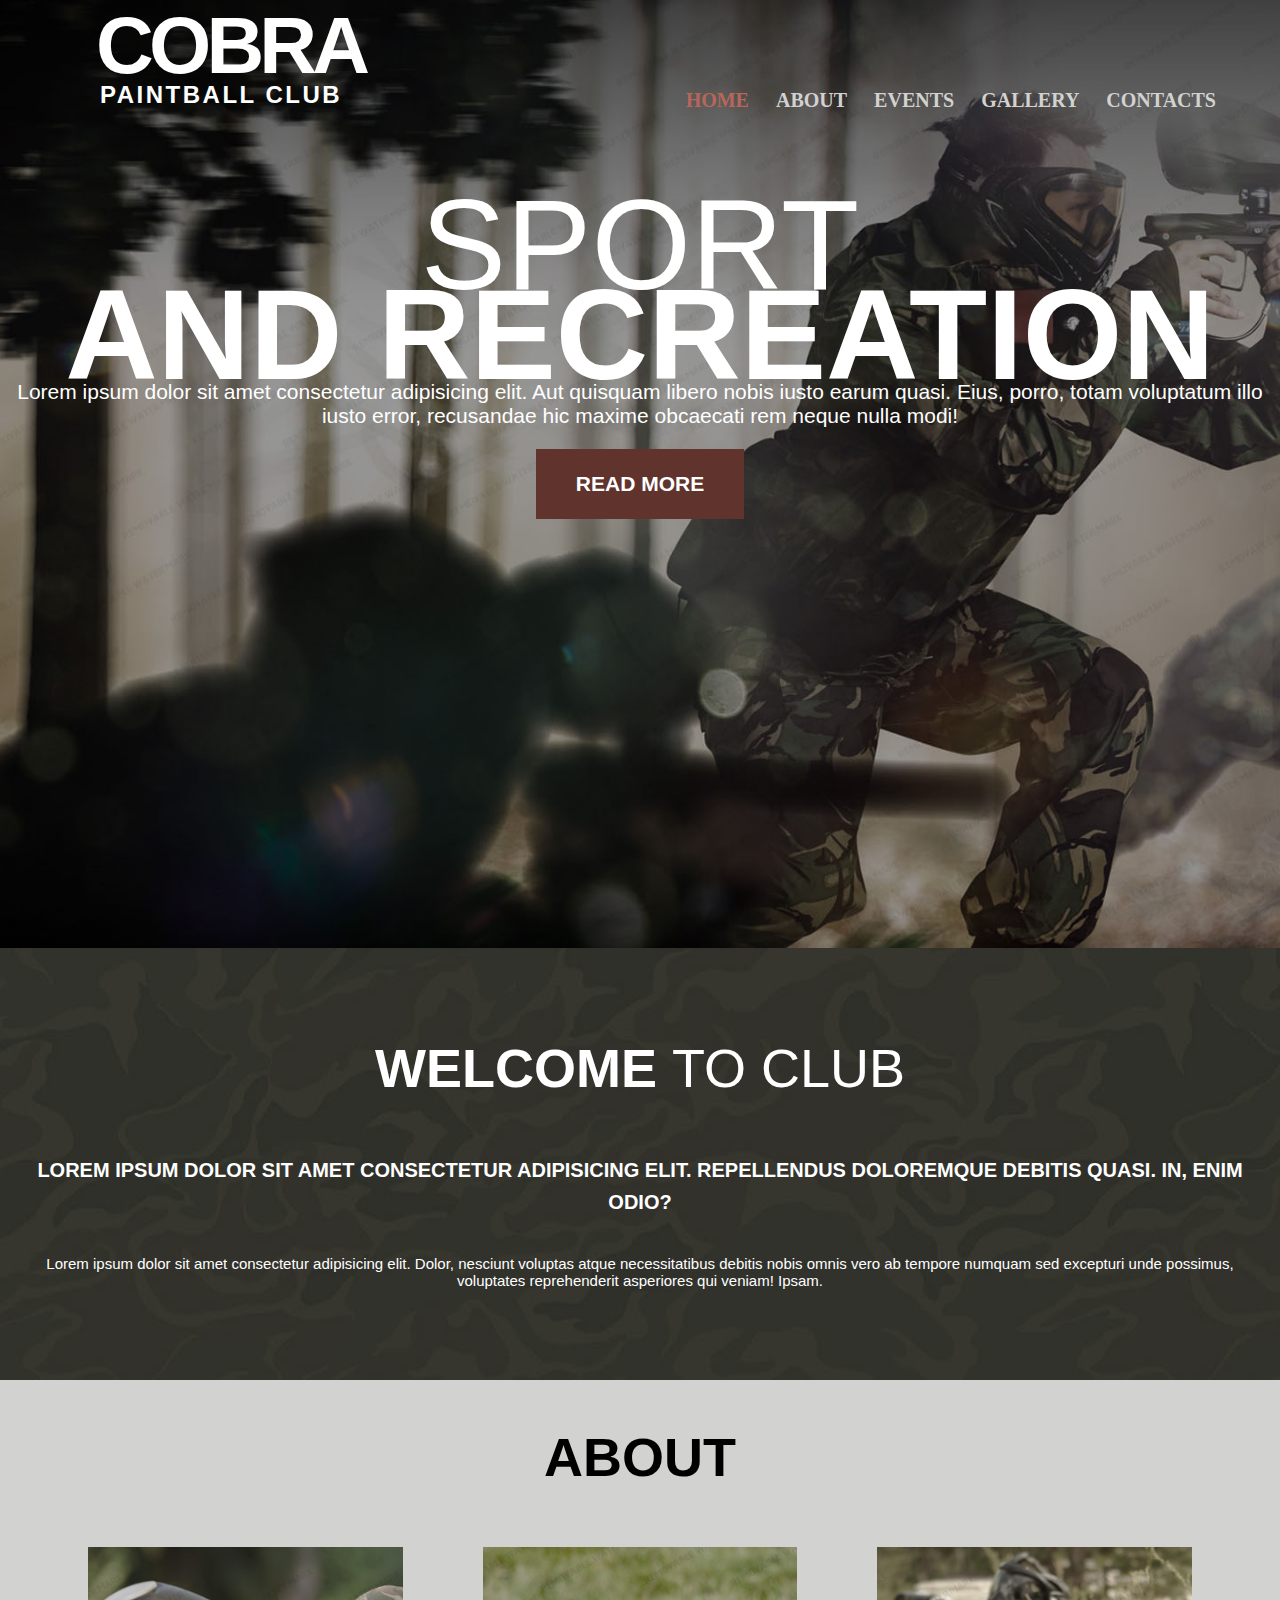
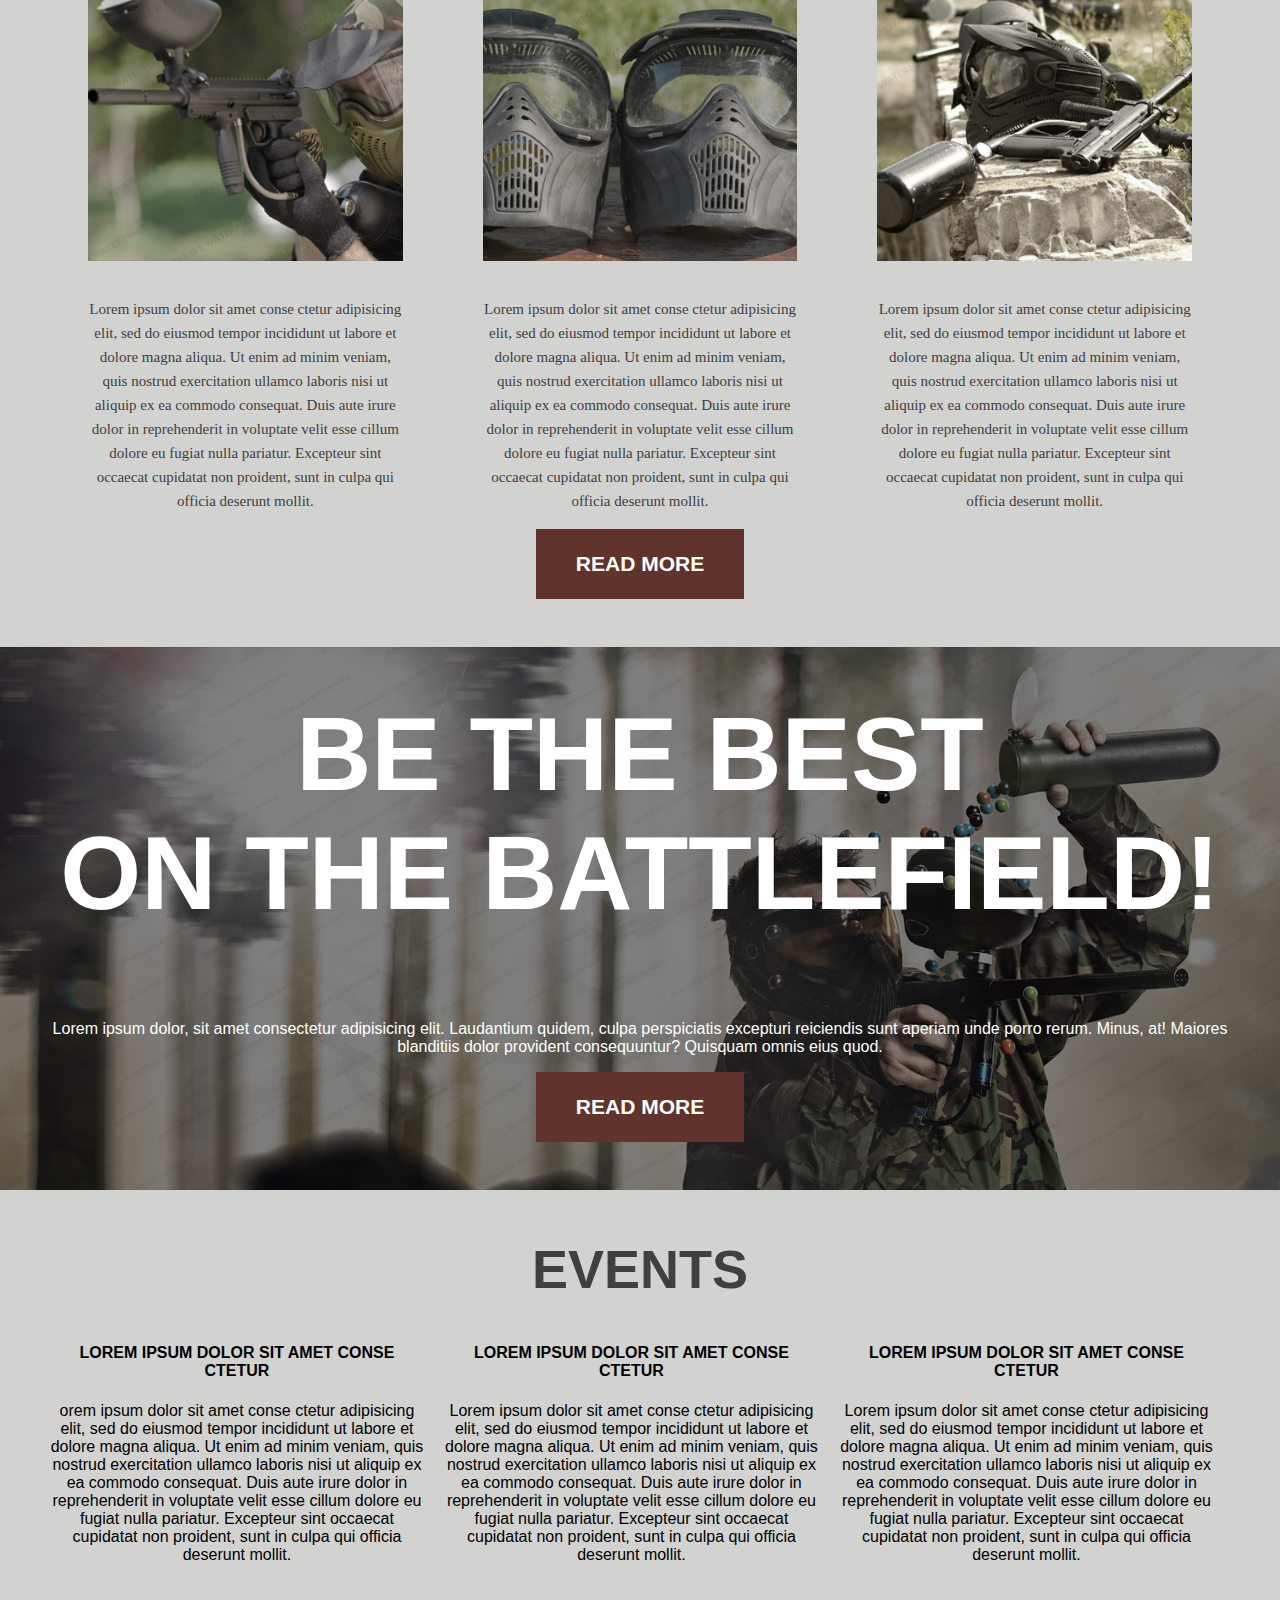
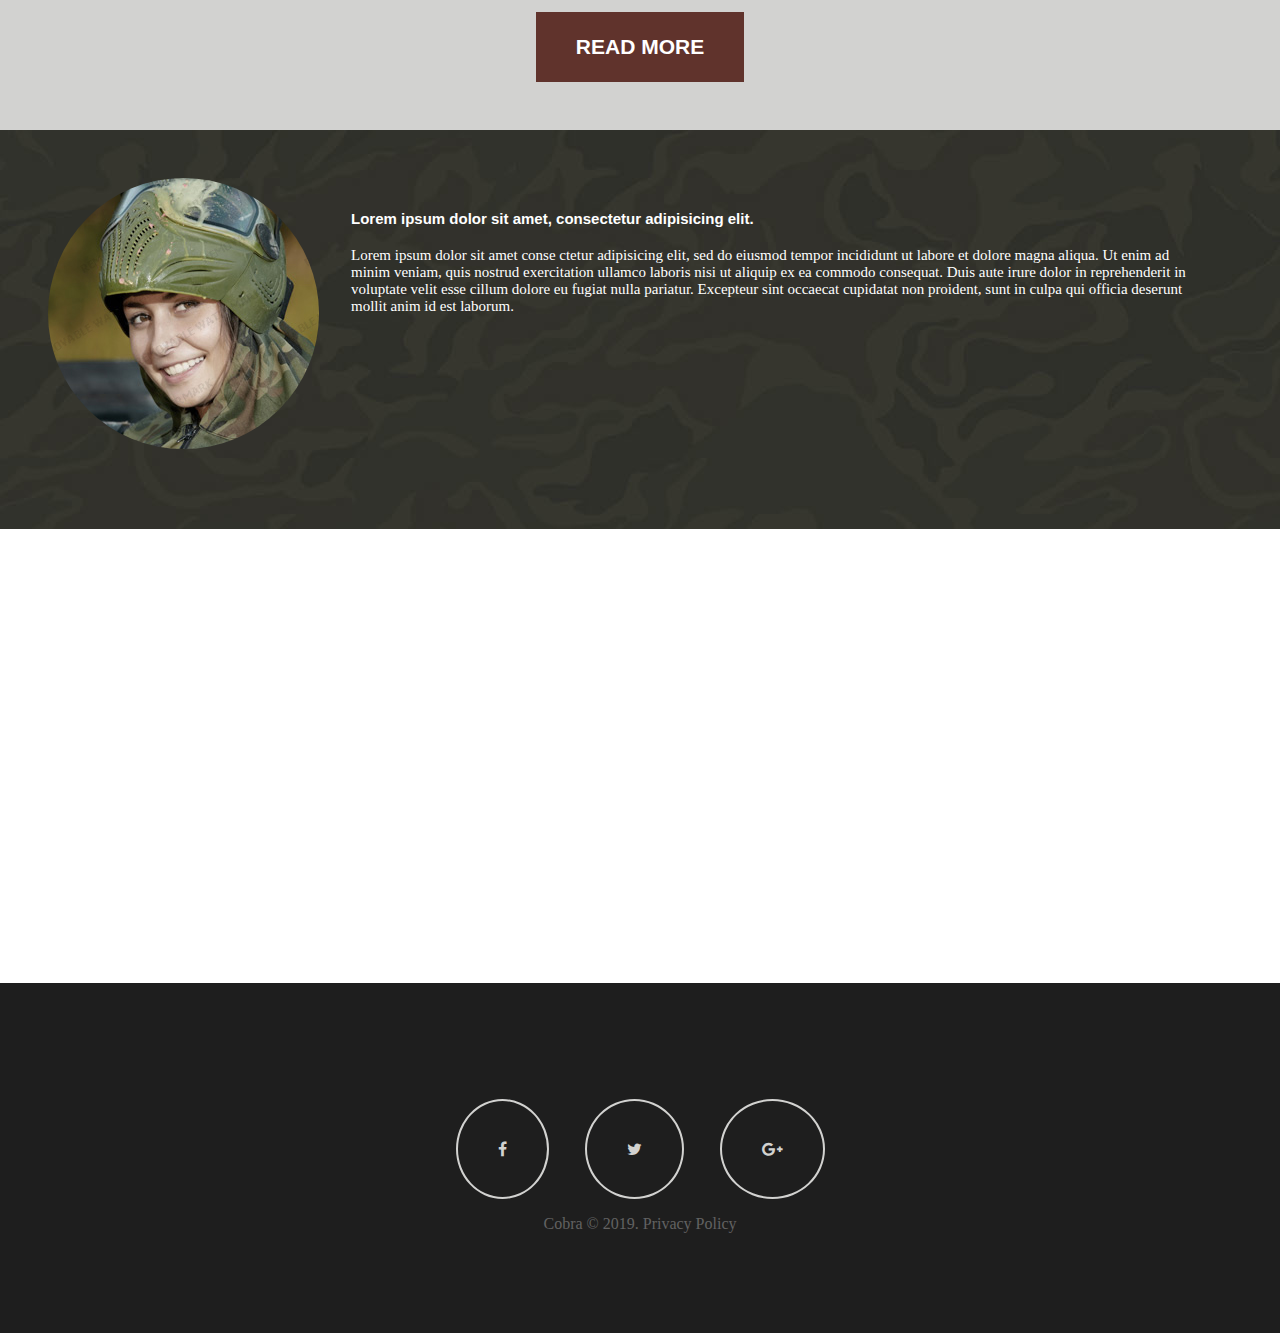
==== commit 8301b0ed: "first commit" ====
--- a/index.html
+++ b/index.html
@@ -13,14 +13,14 @@
 
 <body onresize="resized()">
     <!-- Navbar -->
-    <div class="home-header" id="header"> 
+    <div class="home-header" id="header">
         <div class="logo">
             <h1><a href="index.html">Cobra <br> <span class="logo-text">Paintball club</span></a></h1>
         </div>
         <div class="nav">
-                <a href="javascript:void(0);" class="icon" onclick="myFunction()">
-                        <i class="fa fa-bars"></i>
-                    </a>
+            <a href="javascript:void(0);" class="icon" onclick="myFunction()">
+                <i class="fa fa-bars"></i>
+            </a>
             <nav id="nav" class="notshowed">
                 <ul>
                     <li><a href="#" class="active">home</a></li>
@@ -28,13 +28,10 @@
                     <li><a href="events.html">events</a></li>
                     <li><a href="gallery.html">gallery</a></li>
                     <li><a href="contacts.html">contacts</a></li>
-                    <li>
-                            
-                    </li>
                 </ul>
-                
+
             </nav>
-            
+
         </div>
 
         <!-- Slider -->
@@ -44,7 +41,7 @@
                 quasi. Eius, porro, totam voluptatum illo iusto error, recusandae hic maxime obcaecati rem
                 neque
                 nulla modi!</p>
-            <button><a href="#">Read More</a></button>
+            <a href="about.html"> <button>Read More </button></a>
         </section>
     </div>
 
@@ -65,7 +62,7 @@
         <h2>About</h2>
         <div class="about-container">
             <figure class="first-fig">
-                <img src="./images/page1_img1.JPEG" alt="">
+                <img src="./images/page1_img1.JPEG" alt="paintball image">
                 <figcaption>Lorem ipsum dolor sit amet conse ctetur adipisicing elit, sed do eiusmod tempor incididunt
                     ut labore et dolore magna aliqua. Ut enim ad minim veniam, quis nostrud exercitation ullamco
                     laboris nisi ut aliquip ex ea commodo consequat. Duis aute irure dolor in reprehenderit in
@@ -73,7 +70,7 @@
                     proident, sunt in culpa qui officia deserunt mollit.</figcaption>
             </figure>
             <figure class="second-fig">
-                <img src="./images/page1_img2.jpg" alt="">
+                <img src="./images/page1_img2.jpg" alt="paintball image">
                 <figcaption>Lorem ipsum dolor sit amet conse ctetur adipisicing elit, sed do eiusmod tempor incididunt
                     ut labore et dolore magna aliqua. Ut enim ad minim veniam, quis nostrud exercitation ullamco
                     laboris nisi ut aliquip ex ea commodo consequat. Duis aute irure dolor in reprehenderit in
@@ -81,7 +78,7 @@
                     proident, sunt in culpa qui officia deserunt mollit.</figcaption>
             </figure>
             <figure class="third-fig">
-                <img src="./images/page1_img3.jpg" alt="">
+                <img src="./images/page1_img3.jpg" alt="paintball image">
                 <figcaption>Lorem ipsum dolor sit amet conse ctetur adipisicing elit, sed do eiusmod tempor incididunt
                     ut labore et dolore magna aliqua. Ut enim ad minim veniam, quis nostrud exercitation ullamco
                     laboris nisi ut aliquip ex ea commodo consequat. Duis aute irure dolor in reprehenderit in
@@ -89,7 +86,7 @@
                     proident, sunt in culpa qui officia deserunt mollit.</figcaption>
             </figure>
         </div>
-        <button><a href="#">Read More</a></button>
+        <button><a href="about.html">Read More</a></button>
     </section>
 
     <!-- Be The Best Section -->
@@ -98,7 +95,7 @@
         <p>Lorem ipsum dolor, sit amet consectetur adipisicing elit. Laudantium quidem, culpa perspiciatis excepturi
             reiciendis sunt aperiam unde porro rerum. Minus, at! Maiores blanditiis dolor provident consequuntur?
             Quisquam omnis eius quod.</p>
-        <button><a href="#">Read More</a></button>
+        <a href="gallery.html"> <button>Read More </button></a>
     </section>
 
     <!-- Events Section -->
@@ -130,13 +127,13 @@
                     culpa qui officia deserunt mollit.</p>
             </article>
         </div>
-        <button><a href="#">Read More</a></button>
+        <a href="events.html"> <button>Read More </button></a>
     </section>
 
     <!-- Quote Sectuon -->
     <section class="quote-section">
         <figure>
-            <img src="./images/page1_img5.jpg" width="50%">
+            <img src="./images/page1_img5.jpg" width="50%" alt="paintball image">
             <div>
                 <h4>Lorem ipsum dolor sit amet, consectetur adipisicing elit.</h4>
                 <figcaption>Lorem ipsum dolor sit amet conse ctetur adipisicing elit, sed do eiusmod tempor incididunt
@@ -164,10 +161,10 @@
         Cobra © 2019. Privacy Policy
     </footer>
 
-    
-        <script src="./js/hamburgerMenu.js">
-            
-        </script>
+
+    <script src="./js/hamburgerMenu.js">
+
+    </script>
 </body>
 
 </html>--- a/main.css
+++ b/main.css
@@ -112,7 +112,9 @@
 }
 button:hover{
 background-color: #36362E;
-}
+cursor: pointer
+}
+
 
 nav ul li a:hover{
   color: white;
@@ -440,6 +442,11 @@
   display: grid;
   grid-template-columns: 1fr 1fr 1fr;
   grid-row-gap: 50px;
+
+}
+
+.gallery img{
+  width: 98%;
 }
 
 /* Contacts */
@@ -558,6 +565,10 @@
     grid-column-end: 3;
   }
 
+  .logo h1{
+    font-size: 3rem;
+  }
+
   header{
     height: 400px;
   }
@@ -577,12 +588,23 @@
   .slider h2 , .be-the-best-section h2 , .info h2 {
     font-size:3rem;
   }
+  .logo h1 span{
+    font-size: 1rem;
+  }
+  .contacts a{
+    font-size: 16px;
+  }
 }
 
 @media only screen and (max-width: 460px) {
   .slider h2, .be-the-best-section h2 , .info h2{
     font-size:2rem; 
   }
+
+  .logo h1{
+    font-size: 2.5rem;
+  }
+  
 }
 @media only screen and (max-width: 360px) {
   .slider h2, .be-the-best-section h2 {
@@ -617,4 +639,7 @@
   nav{
     display: none;
   }
-}
+  .nav{
+    padding-right: 0;
+  }
+}
